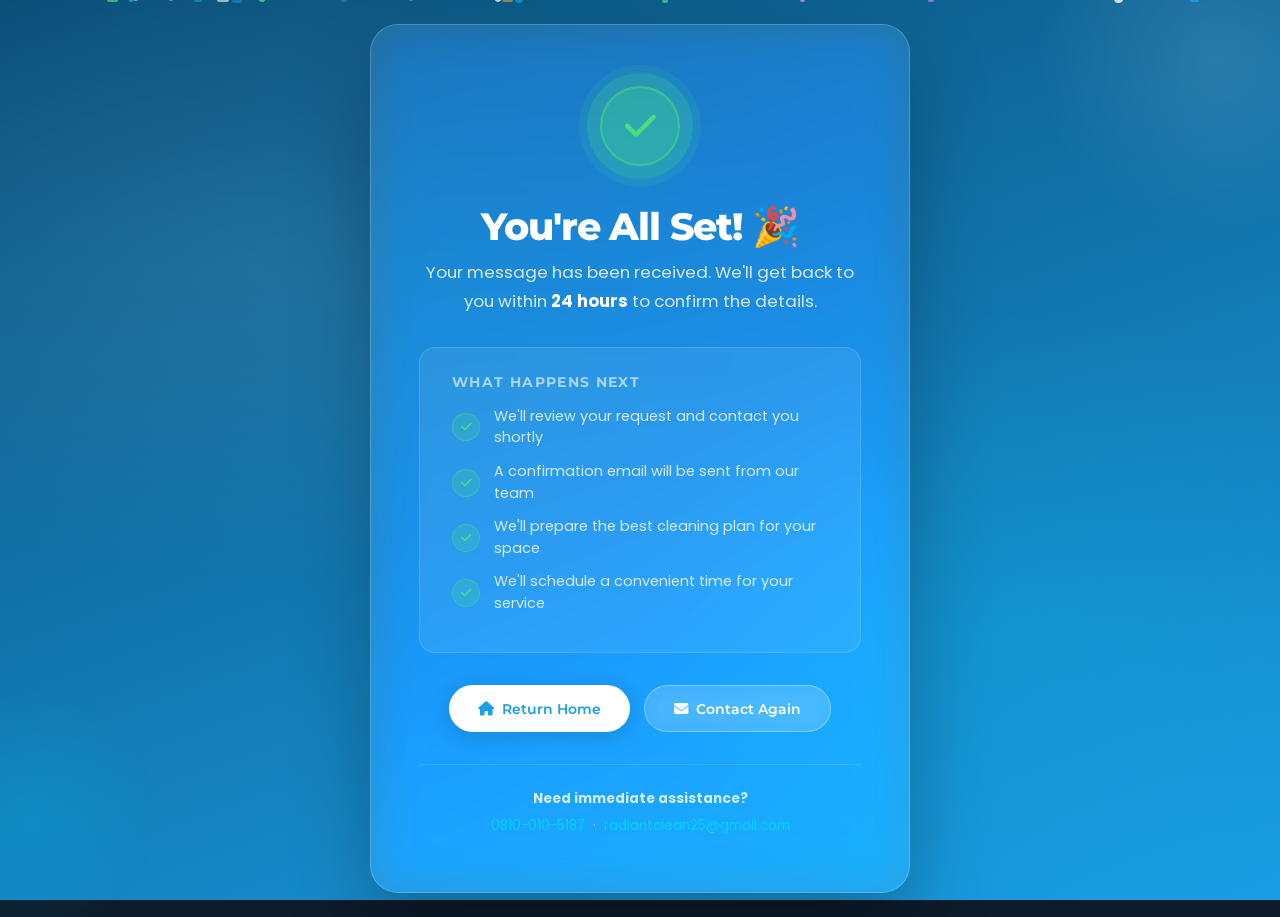
==== thank-you.html @ 76cccffc "chore: humanize README" ====
<!DOCTYPE html>
<html lang="en">
<head>
    <meta charset="UTF-8">
    <meta name="viewport" content="width=device-width, initial-scale=1.0">
    <title>Thank You — Radiant Touch Cleaning Services</title>
    <link rel="stylesheet" href="https://cdnjs.cloudflare.com/ajax/libs/font-awesome/6.4.0/css/all.min.css" crossorigin="anonymous">
    <link href="https://fonts.googleapis.com/css2?family=Montserrat:wght@400;600;700;800&family=Poppins:wght@300;400;500&display=swap" rel="stylesheet">
    <style>
        :root {
            --primary: #1a9ee5;
            --accent: #00d4ff;
            --gradient: linear-gradient(135deg, #1a9ee5 0%, #00d4ff 100%);
        }
        *, *::before, *::after { margin:0; padding:0; box-sizing:border-box; }
        body {
            font-family:'Poppins',sans-serif;
            min-height:100vh; display:flex; align-items:center; justify-content:center;
            padding:1.5rem; text-align:center; overflow:hidden; position:relative;
            background:#0d1b2a;
        }

        /* Animated background */
        .bg {
            position:fixed; inset:0; z-index:0;
            background:linear-gradient(160deg,#0a4f78 0%,#1a9ee5 50%,#00d4ff 100%);
            background-size:200% 200%;
            animation:bgShift 12s ease infinite;
        }
        .bg::before {
            content:''; position:absolute; inset:0;
            background:
                radial-gradient(ellipse 60% 50% at 20% 30%, rgba(255,255,255,0.08) 0%,transparent 70%),
                radial-gradient(ellipse 50% 60% at 80% 70%, rgba(0,212,255,0.15) 0%,transparent 60%);
        }
        @keyframes bgShift {
            0%,100% { background-position:0% 50%; }
            50% { background-position:100% 50%; }
        }

        /* Floating orbs */
        .orb {
            position:fixed; border-radius:50%; pointer-events:none;
            animation:orbFloat linear infinite;
        }
        .orb-1 { width:380px;height:380px;top:-15%;right:-10%;background:radial-gradient(circle,rgba(255,255,255,0.1) 0%,transparent 70%);animation-duration:20s; }
        .orb-2 { width:260px;height:260px;bottom:-5%;left:-8%;background:radial-gradient(circle,rgba(0,212,255,0.15) 0%,transparent 70%);animation-duration:16s;animation-delay:-5s; }
        @keyframes orbFloat {
            0%,100%{transform:translateY(0) rotate(0deg);}
            50%{transform:translateY(-30px) rotate(5deg);}
        }

        /* Confetti particles */
        .confetti-container { position:fixed; inset:0; pointer-events:none; z-index:1; overflow:hidden; }
        .confetti-piece {
            position:absolute; top:-10px;
            width:8px; height:8px; border-radius:2px;
            animation:confettiFall linear infinite;
        }
        @keyframes confettiFall {
            0% { transform:translateY(-20px) rotate(0deg); opacity:1; }
            100% { transform:translateY(110vh) rotate(720deg); opacity:0; }
        }

        /* Card */
        .card {
            position:relative; z-index:10;
            background:rgba(255,255,255,0.1);
            backdrop-filter:blur(24px) saturate(180%);
            border:1px solid rgba(255,255,255,0.2);
            border-radius:28px;
            padding:3.5rem 3rem;
            max-width:540px; width:100%;
            box-shadow:0 40px 80px rgba(0,0,0,0.25);
            animation:cardIn 0.8s cubic-bezier(0.23,1,0.32,1) both;
        }
        @keyframes cardIn {
            from { opacity:0; transform:translateY(40px) scale(0.95); }
            to { opacity:1; transform:none; }
        }

        /* Success icon */
        .icon-wrap {
            position:relative; display:inline-flex; align-items:center; justify-content:center;
            width:90px; height:90px; margin:0 auto 2rem;
        }
        .icon-ring {
            position:absolute; inset:-8px; border-radius:50%;
            background:rgba(74,222,128,0.2);
            animation:ringPulse 2.5s ease-out infinite;
        }
        .icon-ring-2 {
            position:absolute; inset:-16px; border-radius:50%;
            background:rgba(74,222,128,0.1);
            animation:ringPulse 2.5s ease-out 0.4s infinite;
        }
        @keyframes ringPulse {
            0%{transform:scale(0.9);opacity:0.8;}
            100%{transform:scale(1.5);opacity:0;}
        }
        .icon-inner {
            width:80px; height:80px; border-radius:50%;
            background:rgba(74,222,128,0.2);
            border:2px solid rgba(74,222,128,0.5);
            display:flex; align-items:center; justify-content:center;
            font-size:2.2rem; color:#4ade80;
            animation:iconBounce 1s ease-out 0.5s both;
        }
        @keyframes iconBounce {
            0%{transform:scale(0) rotate(-15deg);opacity:0;}
            60%{transform:scale(1.15) rotate(5deg);}
            80%{transform:scale(0.95);}
            100%{transform:scale(1) rotate(0);opacity:1;}
        }

        h1 {
            font-family:'Montserrat',sans-serif;
            font-size:2.4rem; font-weight:800; color:#fff;
            letter-spacing:-0.03em; margin-bottom:0.5rem;
        }
        .subtitle {
            font-size:1.05rem; color:rgba(255,255,255,0.82);
            margin-bottom:2rem; line-height:1.7;
        }

        /* Steps */
        .steps {
            background:rgba(255,255,255,0.08);
            border:1px solid rgba(255,255,255,0.15);
            border-radius:16px; padding:1.6rem 2rem;
            text-align:left; margin-bottom:2rem;
        }
        .steps-title {
            font-family:'Montserrat',sans-serif;
            font-size:0.85rem; font-weight:700;
            text-transform:uppercase; letter-spacing:0.1em;
            color:rgba(255,255,255,0.6); margin-bottom:1rem;
        }
        .step-row {
            display:flex; align-items:center; gap:0.9rem;
            margin-bottom:0.75rem; animation:stepIn 0.5s ease-out both;
        }
        .step-row:nth-child(2){animation-delay:0.15s;}
        .step-row:nth-child(3){animation-delay:0.3s;}
        .step-row:nth-child(4){animation-delay:0.45s;}
        .step-row:nth-child(5){animation-delay:0.6s;}
        @keyframes stepIn {
            from{opacity:0;transform:translateX(-16px);}
            to{opacity:1;transform:none;}
        }
        .step-check {
            width:28px; height:28px; flex-shrink:0;
            border-radius:50%; background:rgba(74,222,128,0.2);
            border:1.5px solid rgba(74,222,128,0.4);
            display:flex; align-items:center; justify-content:center;
            font-size:0.75rem; color:#4ade80;
        }
        .step-text { font-size:0.9rem; color:rgba(255,255,255,0.8); line-height:1.5; }

        /* Buttons */
        .btn-group { display:flex; gap:0.9rem; flex-wrap:wrap; justify-content:center; margin-bottom:2rem; }
        .btn {
            display:inline-flex; align-items:center; gap:0.5rem;
            padding:0.85rem 1.8rem; border-radius:999px;
            font-family:'Montserrat',sans-serif; font-weight:600; font-size:0.9rem;
            text-decoration:none; cursor:pointer; border:none;
            transition:all 0.3s cubic-bezier(0.23,1,0.32,1);
        }
        .btn-white {
            background:#fff; color:var(--primary);
            box-shadow:0 4px 20px rgba(0,0,0,0.15);
        }
        .btn-white:hover { transform:translateY(-3px); box-shadow:0 8px 30px rgba(0,0,0,0.2); }
        .btn-outline-white {
            background:rgba(255,255,255,0.12);
            color:#fff; border:1.5px solid rgba(255,255,255,0.35);
            backdrop-filter:blur(10px);
        }
        .btn-outline-white:hover { background:rgba(255,255,255,0.22); transform:translateY(-3px); }

        /* Contact */
        .contact-bar {
            padding-top:1.5rem;
            border-top:1px solid rgba(255,255,255,0.15);
            font-size:0.85rem; color:rgba(255,255,255,0.55);
        }
        .contact-bar strong { color:rgba(255,255,255,0.8); display:block; margin-bottom:0.4rem; }
        .contact-bar a { color:var(--accent); text-decoration:none; }
        .contact-bar a:hover { color:#fff; }
    </style>
</head>
<body>
    <div class="bg"></div>
    <div class="orb orb-1"></div>
    <div class="orb orb-2"></div>
    <div class="confetti-container" id="confetti"></div>

    <div class="card">
        <div class="icon-wrap">
            <div class="icon-ring-2"></div>
            <div class="icon-ring"></div>
            <div class="icon-inner"><i class="fas fa-check"></i></div>
        </div>

        <h1>You're All Set! 🎉</h1>
        <p class="subtitle">Your message has been received. We'll get back to you within <strong style="color:#fff">24 hours</strong> to confirm the details.</p>

        <div class="steps">
            <p class="steps-title">What Happens Next</p>
            <div class="step-row">
                <div class="step-check"><i class="fas fa-check"></i></div>
                <span class="step-text">We'll review your request and contact you shortly</span>
            </div>
            <div class="step-row">
                <div class="step-check"><i class="fas fa-check"></i></div>
                <span class="step-text">A confirmation email will be sent from our team</span>
            </div>
            <div class="step-row">
                <div class="step-check"><i class="fas fa-check"></i></div>
                <span class="step-text">We'll prepare the best cleaning plan for your space</span>
            </div>
            <div class="step-row">
                <div class="step-check"><i class="fas fa-check"></i></div>
                <span class="step-text">We'll schedule a convenient time for your service</span>
            </div>
        </div>

        <div class="btn-group">
            <a href="index.html" class="btn btn-white">
                <i class="fas fa-home"></i> Return Home
            </a>
            <a href="index.html#contact" class="btn btn-outline-white">
                <i class="fas fa-envelope"></i> Contact Again
            </a>
        </div>

        <div class="contact-bar">
            <strong>Need immediate assistance?</strong>
            <a href="tel:08100105187">0810-010-5187</a> &nbsp;&middot;&nbsp;
            <a href="mailto:radiantclean25@gmail.com">radiantclean25@gmail.com</a>
        </div>
    </div>

    <script>
        // Confetti
        const container = document.getElementById('confetti');
        const colors = ['#1a9ee5','#00d4ff','#4ade80','#fbbf24','#ffffff','#a78bfa'];
        for (let i = 0; i < 55; i++) {
            const c = document.createElement('div');
            c.className = 'confetti-piece';
            c.style.cssText = `
                left:${Math.random()*100}%;
                background:${colors[Math.floor(Math.random()*colors.length)]};
                width:${Math.random()*8+5}px;
                height:${Math.random()*8+5}px;
                border-radius:${Math.random()>0.5?'50%':'2px'};
                animation-duration:${Math.random()*5+4}s;
                animation-delay:${Math.random()*3}s;
                opacity:${Math.random()*0.6+0.4};
            `;
            container.appendChild(c);
        }
    </script>
</body>
</html>
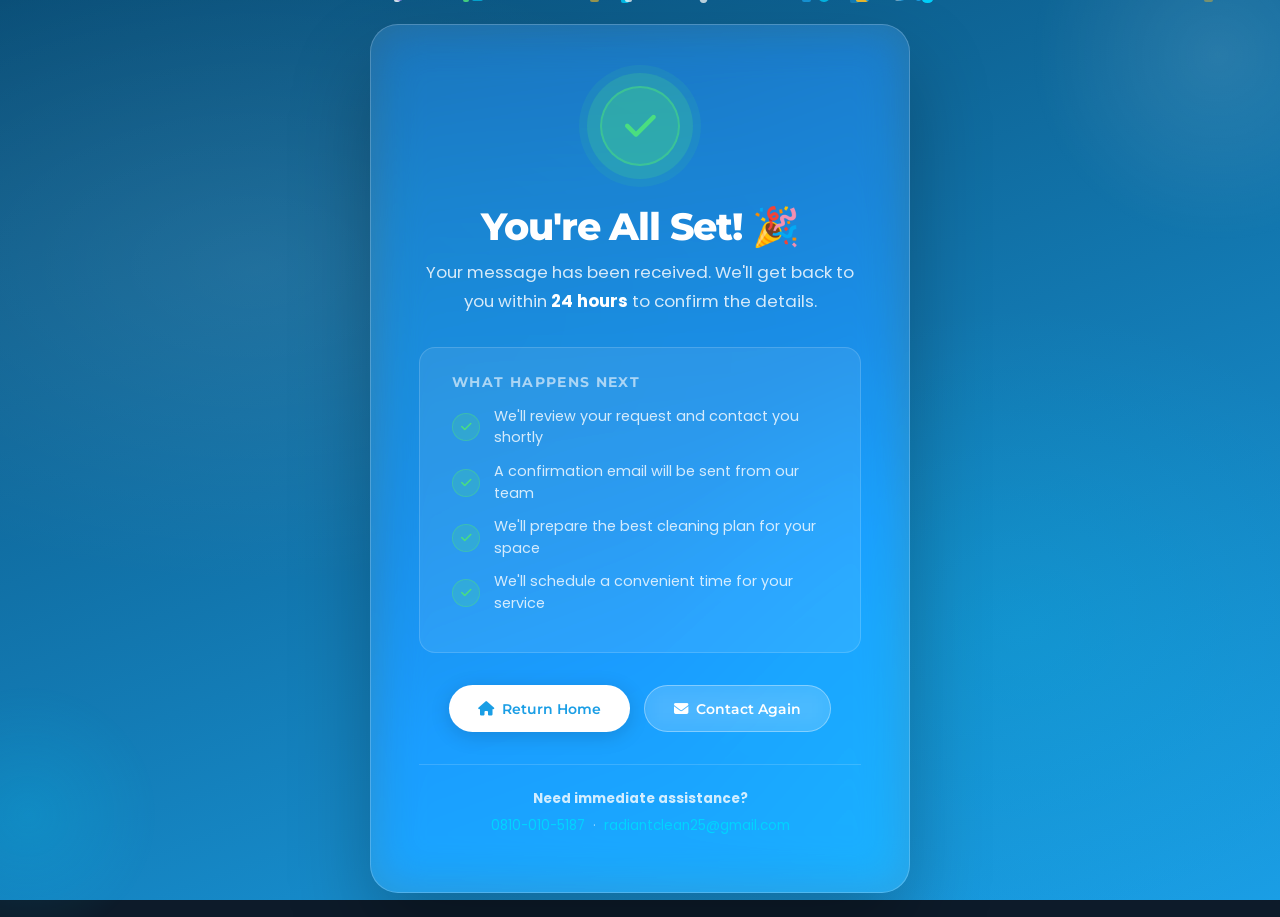
==== commit 66b5efbb: "faxicon and seo" ====
--- a/thank-you.html
+++ b/thank-you.html
@@ -4,6 +4,13 @@
     <meta charset="UTF-8">
     <meta name="viewport" content="width=device-width, initial-scale=1.0">
     <title>Thank You — Radiant Touch Cleaning Services</title>
+    <meta name="description" content="Thank you for contacting Radiant Touch. Our Lagos cleaning team will get back to you soon with a free quote and appointment details.">
+    <link rel="apple-touch-icon" sizes="180x180" href="images/apple-touch-icon.png">
+    <link rel="icon" type="image/png" sizes="32x32" href="images/favicon-32x32.png">
+    <link rel="icon" type="image/png" sizes="16x16" href="images/favicon-16x16.png">
+    <link rel="shortcut icon" href="images/favicon.ico">
+    <link rel="manifest" href="images/site.webmanifest">
+    <meta name="theme-color" content="#ffffff">
     <link rel="stylesheet" href="https://cdnjs.cloudflare.com/ajax/libs/font-awesome/6.4.0/css/all.min.css" crossorigin="anonymous">
     <link href="https://fonts.googleapis.com/css2?family=Montserrat:wght@400;600;700;800&family=Poppins:wght@300;400;500&display=swap" rel="stylesheet">
     <style>
